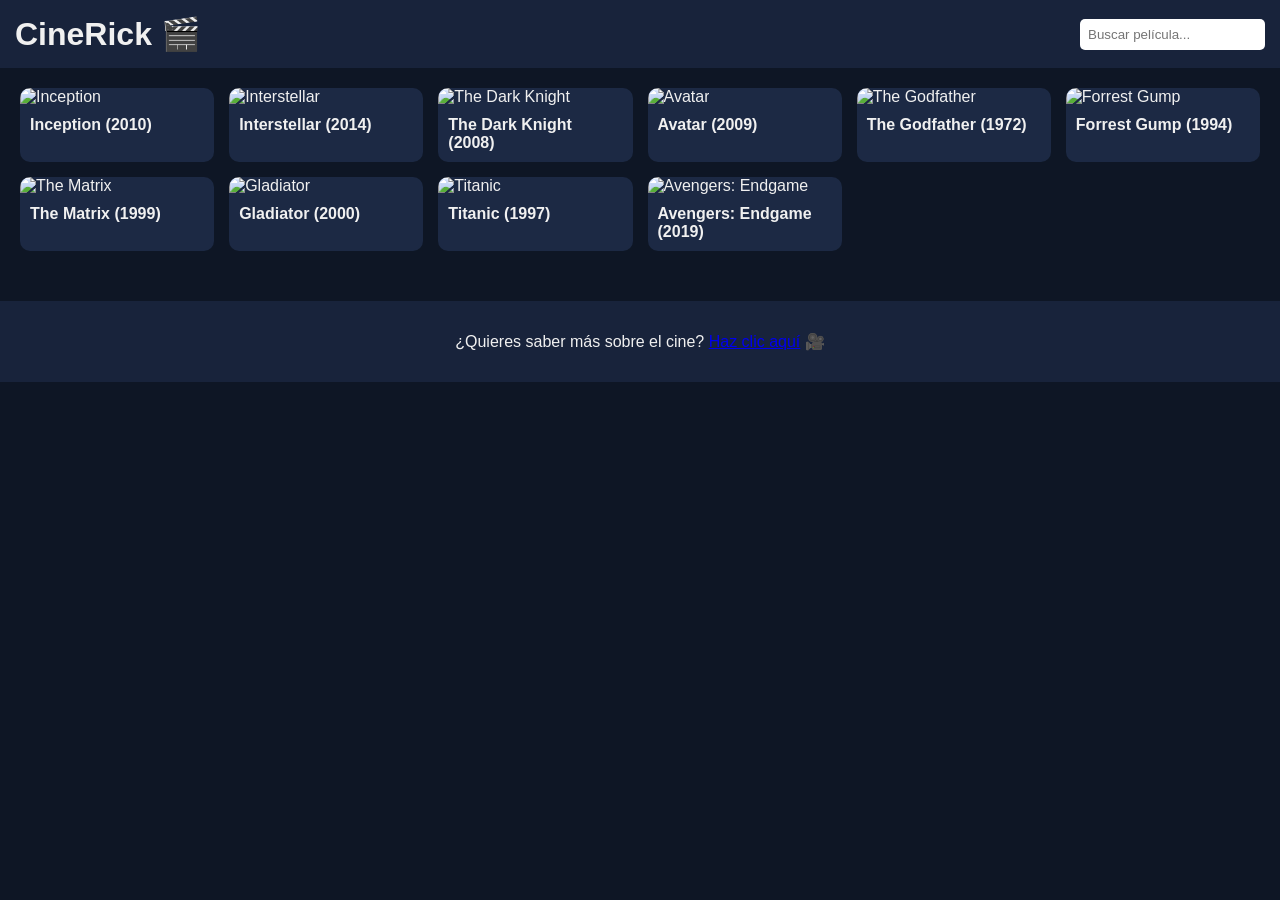
==== index.html @ f0abbb6f "Add files via upload" ====
<!DOCTYPE html>
<html lang="es">
<head>
  <meta charset="UTF-8">
  <meta name="viewport" content="width=device-width, initial-scale=1.0">
  <title>Catálogo de Películas</title>
  <link rel="stylesheet" href="style.css">
</head>
<body>
  <header>
    <h1>CineRick 🎬</h1>
    <input type="text" id="search" placeholder="Buscar película...">
  </header>

  <main>
    <section id="catalogo" class="grid"></section>
    <section id="detalle" class="detalle oculto"></section>
  </main>

  <footer>
    <p>¿Quieres saber más sobre el cine? <a href="curiosidades.html">Haz clic aquí</a> 🎥</p>
  </footer>
  
  <script src="movies.js"></script>
  <script src="script.js"></script>
</body>
</html>
---- style.css ----
body {
font-family: Arial, sans-serif;
margin: 0;
background-color: #0e1625;
color: #f0f0f0;
}

header {
background-color: #18233b;
padding: 15px;
display: flex;
justify-content: space-between;
align-items: center;
}

h1 {
margin: 0;
}

#search {
padding: 8px;
border-radius: 5px;
border: none;
}

.grid {
display: grid;
grid-template-columns: repeat(auto-fill, minmax(180px, 1fr));
gap: 15px;
padding: 20px;
}

.card {
background-color: #1c2944;
border-radius: 10px;
overflow: hidden;
cursor: pointer;
transition: transform 0.2s;
}

.card:hover {
transform: scale(1.05);
}

.card img {
width: 100%;
height: 250px;
object-fit: cover;
}

.card h3 {
margin: 10px;
font-size: 1rem;
}

.detalle {
padding: 20px;
}

.oculto {
display: none;
}

button {
background: #ef4444;
color: white;
border: none;
padding: 10px;
border-radius: 5px;
cursor: pointer;
}

button:hover {
background: #d43535;
}

footer {
background-color: #18233b;
text-align: center;
padding: 15px;
margin-top: 30px;
}
#curiosidades {
  display: flex;
  justify-content: center;
  align-items: center;
  min-height: 100vh;
  background-color: #0e1625;
}

#curiosidades ul {
  list-style: none;
  background-color: #1c2944;
  padding: 30px;
  border-radius: 12px;
  box-shadow: 0 0 15px rgba(0, 0, 0, 0.4);
  width: 80%;
  max-width: 700px;
}

#curiosidades li {
  background-color: #24365c;
  margin: 10px 0;
  padding: 12px 15px;
  border-radius: 8px;
  transition: background 0.3s, transform 0.2s;
  font-size: 1.1rem;
}

#curiosidades li:hover {
  background-color: #2e4678;
  transform: scale(1.02);
}

#curiosidades strong {
  color: #5ea8ff;
}
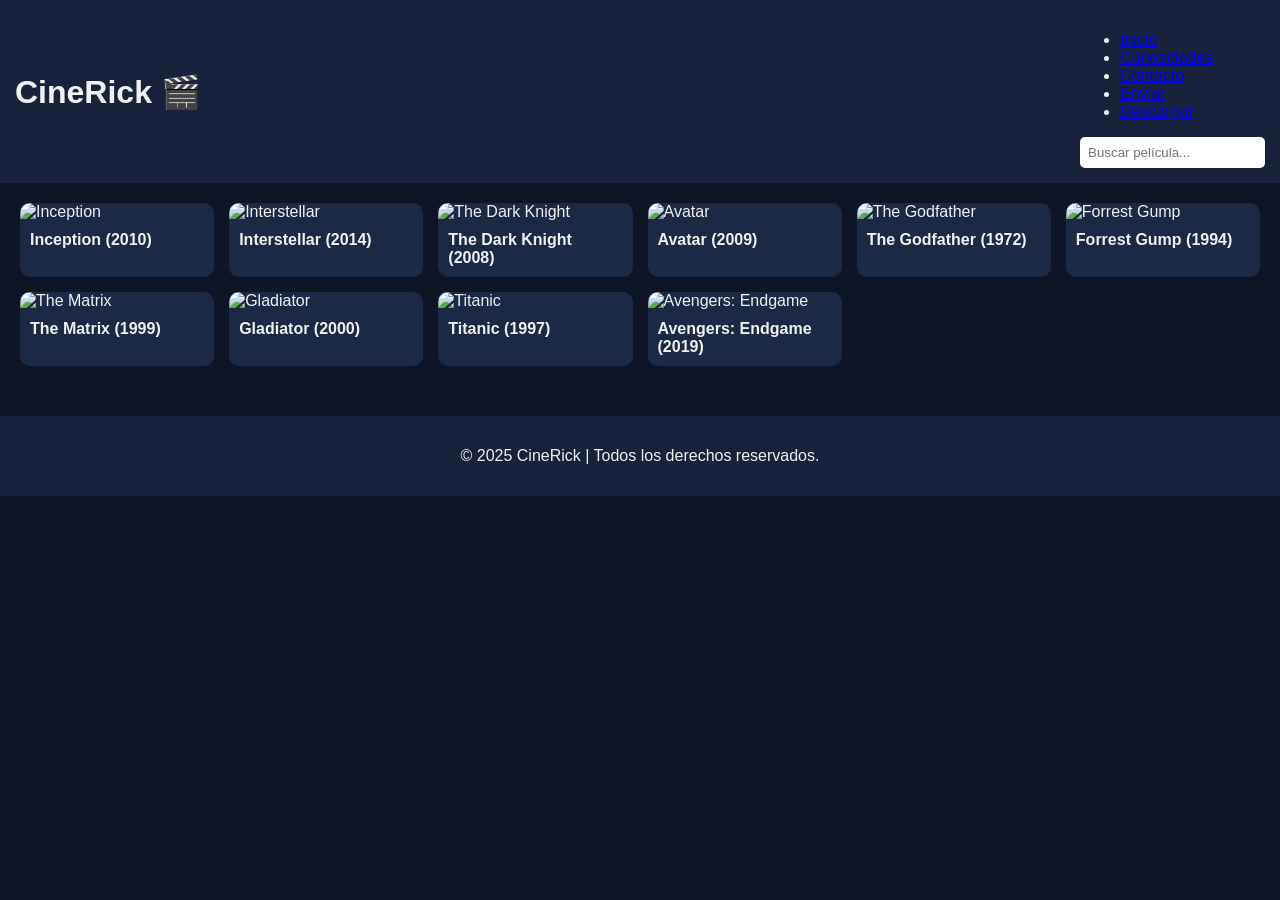
==== commit f7dad053: "Update index.html" ====
--- a/index.html
+++ b/index.html
@@ -3,12 +3,20 @@
 <head>
   <meta charset="UTF-8">
   <meta name="viewport" content="width=device-width, initial-scale=1.0">
-  <title>Catálogo de Películas</title>
+  <title>Catalogo de Películas</title>
   <link rel="stylesheet" href="style.css">
 </head>
 <body>
   <header>
     <h1>CineRick 🎬</h1>
+    <nav class="navbar">
+    <ul>
+      <li><a href="index.html" class="nav-link active">Inicio</a></li>
+      <li><a href="curiosidades.html" class="nav-link">Curiosidades</a></li>
+      <li><a href="contacto.html" class="nav-link">Contacto</a></li>
+      <li><a href="https://wa.me/573008742234" target="_blank" class="nav-link enviar">Enviar</a></li>
+      <li><a href="RediseñoSeccionesE.pdf" download class="nav-link descargar">Descargar</a></li>
+    </ul>
     <input type="text" id="search" placeholder="Buscar película...">
   </header>
 
@@ -18,10 +26,11 @@
   </main>
 
   <footer>
-    <p>¿Quieres saber más sobre el cine? <a href="curiosidades.html">Haz clic aquí</a> 🎥</p>
+    <p>© 2025 CineRick | Todos los derechos reservados.</p>
   </footer>
   
   <script src="movies.js"></script>
   <script src="script.js"></script>
 </body>
 </html>
+
